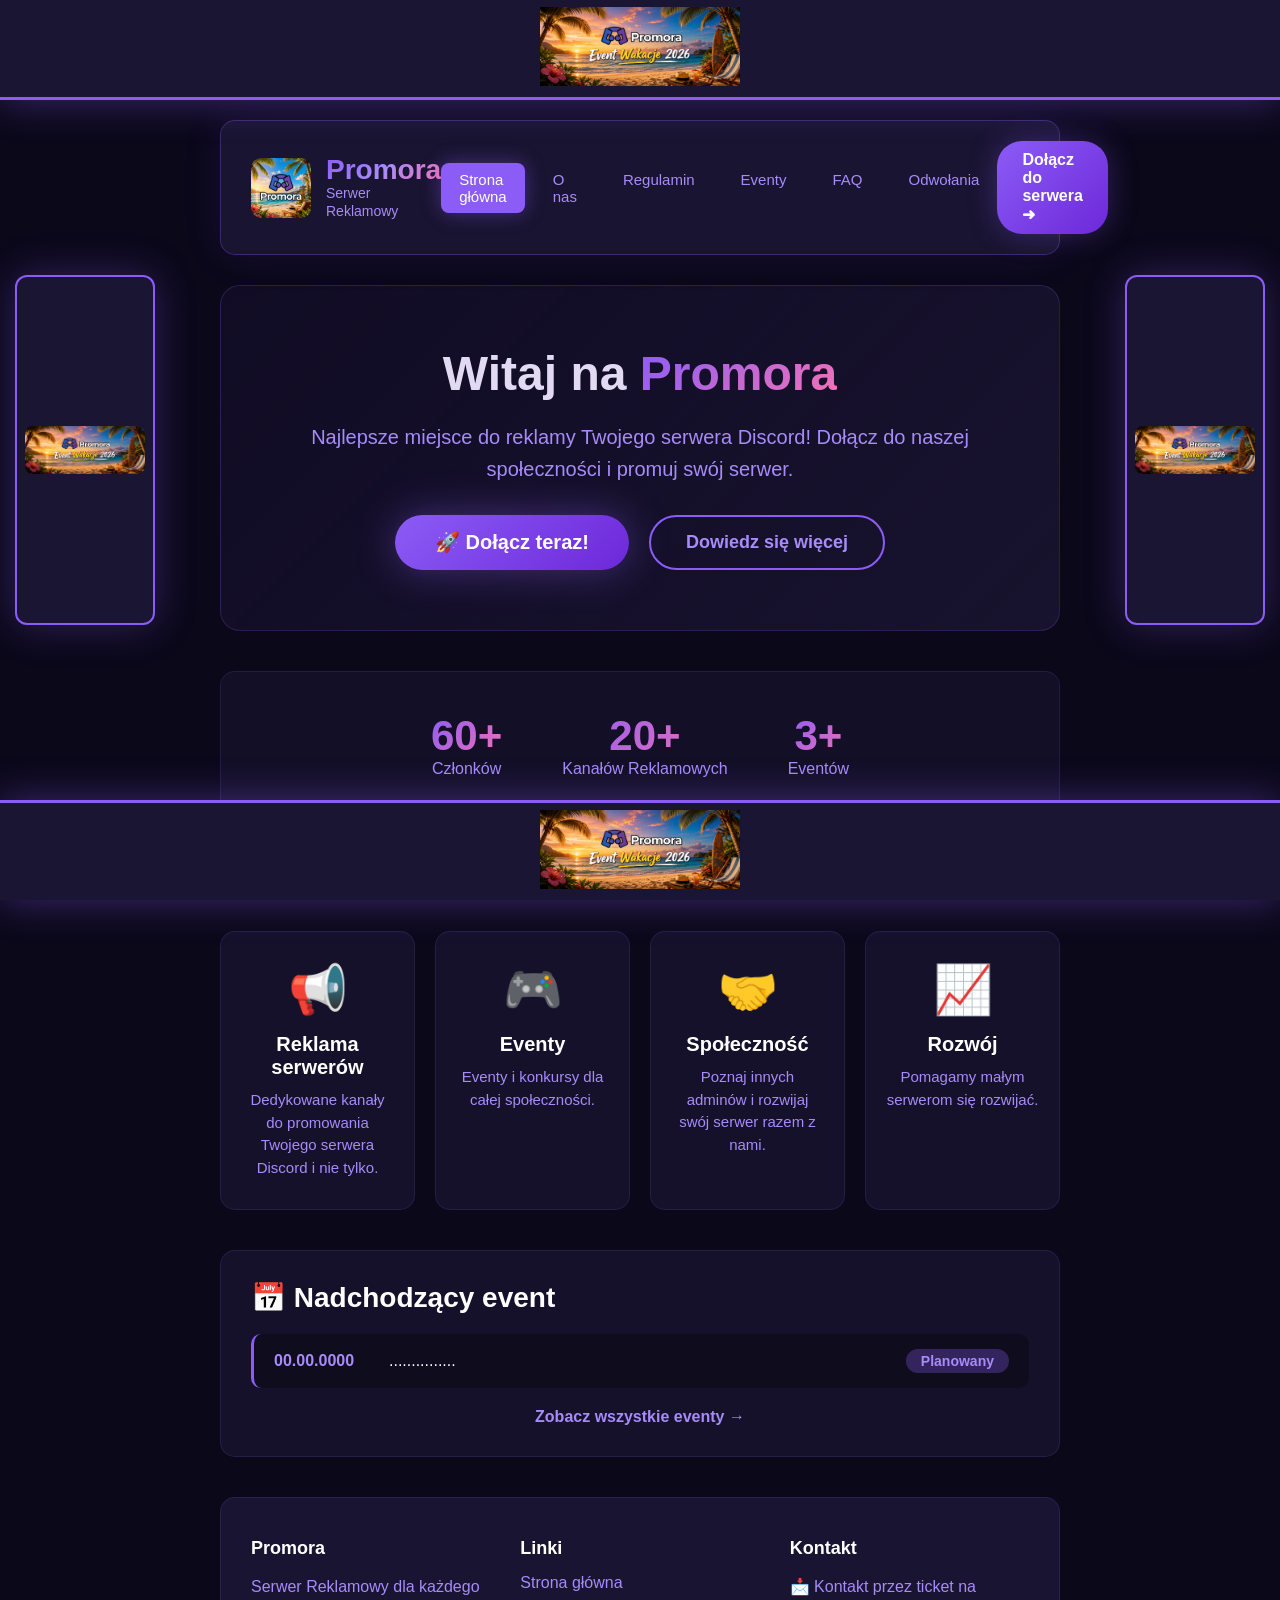
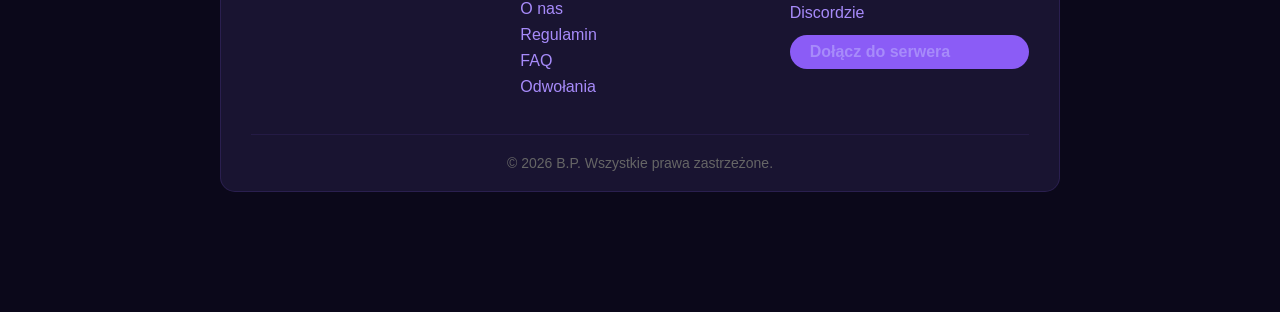
==== index.html @ 7071e63c "Update index.html" ====
<!DOCTYPE html>
<html lang="pl">
<head>
    <meta charset="UTF-8" />
    <meta name="viewport" content="width=device-width, initial-scale=1.0"/>
    <title>Promora - Serwer Reklamowy</title>
    <link rel="stylesheet" href="css/style.css" />
    <!-- Ikona w zakładce przeglądarki -->
    <link rel="icon" href="images/logo.png" type="image/png" />
</head>
<body>

    <!-- ====== REKLAMA GÓRNA (FIXED) ====== -->
    <div id="reklama-gora" class="reklama-top">
        <a href="https://discord.gg/f8qhJQSRA7" target="_blank">
            <img src="images/baner.png" alt="Reklama górna" />
        </a>
    </div>

    <!-- ====== REKLAMA LEWA (FIXED) ====== -->
    <div id="reklama-lewa" class="reklama-side left">
        <a href="https://discord.gg/f8qhJQSRA7" target="_blank">
            <img src="images/baner1.png" alt="Reklama lewa" />
        </a>
    </div>

    <!-- ====== REKLAMA PRAWA (FIXED) ====== -->
    <div id="reklama-prawa" class="reklama-side right">
        <a href="https://discord.gg/f8qhJQSRA7" target="_blank">
            <img src="images/baner2.png" alt="Reklama prawa" />
        </a>
    </div>

    <!-- ====== GŁÓWNY KONTENER ====== -->
    <div class="container">

        <!-- ====== NAGŁÓWEK ====== -->
        <header>
            <div class="logo">
                <img src="images/logo.png" alt="Logo Promora" />
                <div class="logo-text">
                    <h1>Promora</h1>
                    <span>Serwer Reklamowy</span>
                </div>
            </div>
            <nav>
                <a href="index.html" class="active">Strona główna</a>
                <a href="podstrony/o-nas.html">O nas</a>
                <a href="podstrony/regulamin.html">Regulamin</a>
                <a href="podstrony/eventy.html">Eventy</a>
                <a href="podstrony/faq.html">FAQ</a>
                <a href="podstrony/odwolania.html">Odwołania</a>
            </nav>
            <a href="https://discord.gg/f8qhJQSRA7" target="_blank" class="btn-join">
                Dołącz do serwera ➜
            </a>
        </header>

        <!-- ====== GŁÓWNA TREŚĆ ====== -->
        <main>
            <!-- Sekcja powitalna -->
            <section class="hero">
                <h2>Witaj na <span class="highlight">Promora</span></h2>
                <p>
                    Najlepsze miejsce do reklamy Twojego serwera Discord!
                    Dołącz do naszej społeczności i promuj swój serwer.
                </p>
                <div class="hero-buttons">
                    <a href="https://discord.gg/f8qhJQSRA7" target="_blank" class="btn-join-large">
                        🚀 Dołącz teraz!
                    </a>
                    <a href="podstrony/o-nas.html" class="btn-secondary">
                        Dowiedz się więcej
                    </a>
                </div>
            </section>

            <!-- Statystyki -->
            <section class="stats">
                <div class="stat-item">
                    <span class="stat-number">60+</span>
                    <span class="stat-label">Członków</span>
                </div>
                <div class="stat-item">
                    <span class="stat-number">20+</span>
                    <span class="stat-label">Kanałów Reklamowych</span>
                </div>
                <div class="stat-item">
                    <span class="stat-number">3+</span>
                    <span class="stat-label">Eventów</span>
                </div>
            </section>

            <!-- Co oferujemy -->
            <section class="features">
                <h2>Co oferujemy?</h2>
                <div class="features-grid">
                    <div class="feature-card">
                        <div class="feature-icon">📢</div>
                        <h3>Reklama serwerów</h3>
                        <p>Dedykowane kanały do promowania Twojego serwera Discord i nie tylko.</p>
                    </div>
                    <div class="feature-card">
                        <div class="feature-icon">🎮</div>
                        <h3>Eventy</h3>
                        <p>Eventy i konkursy dla całej społeczności.</p>
                    </div>
                    <div class="feature-card">
                        <div class="feature-icon">🤝</div>
                        <h3>Społeczność</h3>
                        <p>Poznaj innych adminów i rozwijaj swój serwer razem z nami.</p>
                    </div>
                    <div class="feature-card">
                        <div class="feature-icon">📈</div>
                        <h3>Rozwój</h3>
                        <p>Pomagamy małym serwerom się rozwijać.</p>
                    </div>
                </div>
            </section>

            <!-- Najnowsze eventy -->
            <section class="events-preview">
                <h2>📅 Nadchodzący event</h2>
                <div class="events-list">
                    <div class="event-item">
                        <span class="event-date">00.00.0000</span>
                        <span class="event-name">...............</span>
                        <span class="event-status upcoming">Planowany</span>
                    </div>
                </div>
                <div class="view-all">
                    <a href="podstrony/eventy.html">Zobacz wszystkie eventy →</a>
                </div>
            </section>
        </main>

        <!-- ====== STOPKA ====== -->
        <footer>
            <div class="footer-content">
                <div class="footer-section">
                    <h4>Promora</h4>
                    <p>Serwer Reklamowy dla każdego</p>
                </div>
                <div class="footer-section">
                    <h4>Linki</h4>
                    <a href="index.html">Strona główna</a>
                    <a href="podstrony/o-nas.html">O nas</a>
                    <a href="podstrony/regulamin.html">Regulamin</a>
                    <a href="podstrony/faq.html">FAQ</a>
                    <a href="podstrony/odwolania.html">Odwołania</a>
                </div>
                <div class="footer-section">
                    <h4>Kontakt</h4>
                    <p>📩 Kontakt przez ticket na Discordzie</p>
                    <a href="https://discord.gg/f8qhJQSRA7" target="_blank" class="btn-join-small">
                        Dołącz do serwera
                    </a>
                </div>
            </div>
            <div class="footer-bottom">
                <p>&copy; 2026 B.P. Wszystkie prawa zastrzeżone.</p>
            </div>
        </footer>

    </div>

    <!-- ====== REKLAMA DOLNA (FIXED) ====== -->
    <div id="reklama-dol" class="reklama-bottom">
        <a href="https://discord.gg/f8qhJQSRA7" target="_blank">
            <img src="images/baner.png" alt="Reklama dolna" />
        </a>
    </div>

    <!-- ====== SKRYPTY ====== -->
    <script src="js/script.js"></script>

</body>
</html>
---- css/style.css ----
/* ===== RESET I PODSTAWY ===== */
* {
    margin: 0;
    padding: 0;
    box-sizing: border-box;
}

body {
    font-family: 'Segoe UI', Tahoma, Geneva, Verdana, sans-serif;
    background: #0B081A;
    color: #E2D9F3;
    min-height: 100vh;
    padding-top: 120px;
    padding-bottom: 120px;
}

a {
    text-decoration: none;
    color: inherit;
}

/* ===== REKLAMY GÓRNA I DOLNA ===== */
.reklama-top {
    position: fixed;
    top: 0;
    left: 0;
    width: 100%;
    height: 100px;
    background: #1a1533;
    display: flex;
    justify-content: center;
    align-items: center;
    z-index: 1000;
    border-bottom: 3px solid #8B5CF6;
    box-shadow: 0 0 40px rgba(139, 92, 246, 0.4);
}

.reklama-top img {
    height: 80px;
    object-fit: contain;
}

.reklama-bottom {
    position: fixed;
    bottom: 0;
    left: 0;
    width: 100%;
    height: 100px;
    background: #1a1533;
    display: flex;
    justify-content: center;
    align-items: center;
    z-index: 1000;
    border-top: 3px solid #8B5CF6;
    box-shadow: 0 0 40px rgba(139, 92, 246, 0.4);
}

.reklama-bottom img {
    height: 80px;
    object-fit: contain;
}

/* ===== REKLAMY BOCZNE - PIONOWE ===== */
.reklama-side {
    position: fixed;
    top: 50%;
    transform: translateY(-50%);
    z-index: 999;
    width: 140px;
    background: #1a1533;
    border: 2px solid #8B5CF6;
    border-radius: 12px;
    padding: 10px 8px;
    box-shadow: 0 0 40px rgba(139, 92, 246, 0.3);
    display: flex;
    justify-content: center;
    align-items: center;
    min-height: 350px;
}

.reklama-side.left {
    left: 15px;
}

.reklama-side.right {
    right: 15px;
}

.reklama-side a {
    display: block;
    width: 100%;
}

.reklama-side img {
    width: 100%;
    height: auto;
    border-radius: 8px;
    display: block;
    max-height: 350px;
    object-fit: contain;
}

/* ===== KONTENER ===== */
.container {
    max-width: 1200px;
    margin: 0 auto;
    padding: 0 180px;
}

/* ===== NAGŁÓWEK ===== */
header {
    display: flex;
    justify-content: space-between;
    align-items: center;
    padding: 20px 30px;
    background: rgba(27, 22, 51, 0.95);
    border-radius: 15px;
    border: 1px solid rgba(139, 92, 246, 0.3);
    box-shadow: 0 0 40px rgba(139, 92, 246, 0.1);
    margin-bottom: 30px;
    backdrop-filter: blur(10px);
}

.logo {
    display: flex;
    align-items: center;
    gap: 15px;
}

.logo img {
    height: 60px;
    border-radius: 10px;
}

.logo-text h1 {
    font-size: 28px;
    background: linear-gradient(135deg, #8B5CF6, #A78BFA, #F472B6);
    -webkit-background-clip: text;
    -webkit-text-fill-color: transparent;
    line-height: 1;
}

.logo-text span {
    font-size: 14px;
    color: #A78BFA;
    -webkit-text-fill-color: #A78BFA;
}

nav {
    display: flex;
    gap: 10px;
}

nav a {
    padding: 8px 18px;
    border-radius: 8px;
    transition: 0.3s;
    font-size: 15px;
    color: #A78BFA;
}

nav a:hover {
    background: rgba(139, 92, 246, 0.2);
    color: #fff;
}

nav a.active {
    background: #8B5CF6;
    color: #fff;
    box-shadow: 0 0 20px rgba(139, 92, 246, 0.4);
}

/* ===== PRZYCISK DOŁĄCZENIA ===== */
.btn-join {
    background: linear-gradient(135deg, #8B5CF6, #6D28D9);
    padding: 10px 25px;
    border-radius: 25px;
    font-weight: bold;
    color: white;
    transition: 0.3s;
    box-shadow: 0 0 30px rgba(139, 92, 246, 0.3);
}

.btn-join:hover {
    transform: scale(1.05);
    box-shadow: 0 0 50px rgba(139, 92, 246, 0.6);
}

.btn-join-large {
    display: inline-block;
    background: linear-gradient(135deg, #8B5CF6, #6D28D9);
    padding: 15px 40px;
    border-radius: 30px;
    font-weight: bold;
    font-size: 20px;
    color: white;
    transition: 0.3s;
    box-shadow: 0 0 40px rgba(139, 92, 246, 0.4);
}

.btn-join-large:hover {
    transform: scale(1.05);
    box-shadow: 0 0 60px rgba(139, 92, 246, 0.6);
}

.btn-secondary {
    display: inline-block;
    padding: 15px 35px;
    border-radius: 30px;
    font-weight: bold;
    font-size: 18px;
    color: #A78BFA;
    border: 2px solid #8B5CF6;
    transition: 0.3s;
}

.btn-secondary:hover {
    background: rgba(139, 92, 246, 0.15);
    transform: scale(1.05);
}

.btn-join-small {
    display: inline-block;
    background: #8B5CF6;
    padding: 8px 20px;
    border-radius: 20px;
    color: white;
    font-weight: bold;
    transition: 0.3s;
    margin-top: 10px;
}

.btn-join-small:hover {
    background: #6D28D9;
    transform: scale(1.05);
}

/* ===== HERO ===== */
.hero {
    text-align: center;
    padding: 60px 20px;
    background: linear-gradient(135deg, rgba(139, 92, 246, 0.05), rgba(27, 22, 51, 0.8));
    border-radius: 20px;
    border: 1px solid rgba(139, 92, 246, 0.2);
    margin-bottom: 40px;
}

.hero h2 {
    font-size: 48px;
    margin-bottom: 20px;
}

.hero h2 .highlight {
    background: linear-gradient(135deg, #8B5CF6, #F472B6);
    -webkit-background-clip: text;
    -webkit-text-fill-color: transparent;
}

.hero p {
    font-size: 20px;
    color: #A78BFA;
    max-width: 700px;
    margin: 0 auto 30px;
    line-height: 1.6;
}

.hero-buttons {
    display: flex;
    gap: 20px;
    justify-content: center;
    flex-wrap: wrap;
}

/* ===== STATYSTYKI ===== */
.stats {
    display: flex;
    justify-content: center;
    gap: 60px;
    padding: 40px 20px;
    background: rgba(27, 22, 51, 0.5);
    border-radius: 15px;
    margin-bottom: 40px;
    border: 1px solid rgba(139, 92, 246, 0.15);
}

.stat-item {
    text-align: center;
}

.stat-number {
    display: block;
    font-size: 42px;
    font-weight: bold;
    background: linear-gradient(135deg, #8B5CF6, #F472B6);
    -webkit-background-clip: text;
    -webkit-text-fill-color: transparent;
}

.stat-label {
    font-size: 16px;
    color: #A78BFA;
    margin-top: 5px;
}

/* ===== FEATURES ===== */
.features {
    margin-bottom: 40px;
}

.features h2 {
    text-align: center;
    font-size: 36px;
    margin-bottom: 30px;
    background: linear-gradient(135deg, #8B5CF6, #F472B6);
    -webkit-background-clip: text;
    -webkit-text-fill-color: transparent;
}

.features-grid {
    display: grid;
    grid-template-columns: repeat(4, 1fr);
    gap: 20px;
}

.feature-card {
    background: rgba(27, 22, 51, 0.7);
    padding: 30px 20px;
    border-radius: 15px;
    text-align: center;
    border: 1px solid rgba(139, 92, 246, 0.15);
    transition: 0.3s;
}

.feature-card:hover {
    transform: translateY(-5px);
    border-color: #8B5CF6;
    box-shadow: 0 0 30px rgba(139, 92, 246, 0.15);
}

.feature-icon {
    font-size: 48px;
    margin-bottom: 15px;
}

.feature-card h3 {
    font-size: 20px;
    margin-bottom: 10px;
    color: #fff;
}

.feature-card p {
    color: #A78BFA;
    font-size: 15px;
    line-height: 1.5;
}

/* ===== EVENTY ===== */
.events-preview {
    background: rgba(27, 22, 51, 0.7);
    padding: 30px;
    border-radius: 15px;
    border: 1px solid rgba(139, 92, 246, 0.15);
    margin-bottom: 40px;
}

.events-preview h2 {
    font-size: 28px;
    margin-bottom: 20px;
    color: #fff;
}

.events-list {
    display: flex;
    flex-direction: column;
    gap: 12px;
}

.event-item {
    display: flex;
    justify-content: space-between;
    align-items: center;
    padding: 15px 20px;
    background: rgba(0, 0, 0, 0.3);
    border-radius: 10px;
    border-left: 3px solid #8B5CF6;
}

.event-date {
    color: #A78BFA;
    font-weight: bold;
    min-width: 100px;
}

.event-name {
    color: #fff;
    flex: 1;
    margin: 0 15px;
}

.event-status {
    padding: 4px 15px;
    border-radius: 15px;
    font-size: 14px;
    font-weight: bold;
}

.event-status.upcoming {
    background: rgba(139, 92, 246, 0.3);
    color: #A78BFA;
}

.event-status.active {
    background: rgba(244, 114, 182, 0.3);
    color: #F472B6;
}

.event-status.past {
    background: rgba(100, 100, 100, 0.3);
    color: #888;
}

.view-all {
    text-align: center;
    margin-top: 20px;
}

.view-all a {
    color: #A78BFA;
    font-weight: bold;
    transition: 0.3s;
}

.view-all a:hover {
    color: #fff;
    text-decoration: underline;
}

/* ===== STOPKA ===== */
footer {
    background: rgba(27, 22, 51, 0.95);
    border-radius: 15px;
    padding: 40px 30px 20px;
    border: 1px solid rgba(139, 92, 246, 0.15);
    margin-top: 20px;
}

.footer-content {
    display: grid;
    grid-template-columns: repeat(3, 1fr);
    gap: 30px;
    margin-bottom: 30px;
}

.footer-section h4 {
    font-size: 18px;
    margin-bottom: 15px;
    color: #fff;
}

.footer-section p {
    color: #A78BFA;
    line-height: 1.6;
}

.footer-section a {
    display: block;
    color: #A78BFA;
    margin-bottom: 8px;
    transition: 0.3s;
}

.footer-section a:hover {
    color: #fff;
}

.footer-bottom {
    text-align: center;
    padding-top: 20px;
    border-top: 1px solid rgba(139, 92, 246, 0.1);
    color: #666;
    font-size: 14px;
}

/* ===== RESPONSYWNOŚĆ ===== */

/* Tablety */
@media (max-width: 1024px) {
    .container {
        padding: 0 20px;
    }
    .reklama-side {
        display: none;
    }
    .features-grid {
        grid-template-columns: repeat(2, 1fr);
    }
    .footer-content {
        grid-template-columns: repeat(2, 1fr);
    }
}

/* Telefony */
@media (max-width: 768px) {
    body {
        padding-top: 80px;
        padding-bottom: 80px;
    }

    .reklama-top {
        height: 70px;
    }
    .reklama-top img {
        height: 55px;
    }
    .reklama-bottom {
        height: 70px;
    }
    .reklama-bottom img {
        height: 55px;
    }

    header {
        flex-direction: column;
        gap: 15px;
        padding: 15px;
    }

    .logo img {
        height: 45px;
    }
    .logo-text h1 {
        font-size: 22px;
    }

    nav {
        flex-wrap: wrap;
        justify-content: center;
    }
    nav a {
        font-size: 13px;
        padding: 6px 12px;
    }

    .btn-join {
        font-size: 14px;
        padding: 8px 20px;
    }

    .hero h2 {
        font-size: 32px;
    }
    .hero p {
        font-size: 16px;
    }

    .stats {
        gap: 30px;
        flex-wrap: wrap;
    }
    .stat-number {
        font-size: 32px;
    }

    .features-grid {
        grid-template-columns: 1fr;
    }

    .events-preview {
        padding: 20px 15px;
    }
    .event-item {
        flex-direction: column;
        gap: 8px;
        text-align: center;
    }
    .event-date {
        min-width: auto;
    }

    .footer-content {
        grid-template-columns: 1fr;
        text-align: center;
    }

    .hero-buttons {
        flex-direction: column;
        align-items: center;
    }
}

/* Bardzo małe telefony */
@media (max-width: 480px) {
    .reklama-top, .reklama-bottom {
        height: 60px;
    }
    .reklama-top img, .reklama-bottom img {
        height: 45px;
    }
    body {
        padding-top: 70px;
        padding-bottom: 70px;
    }
}
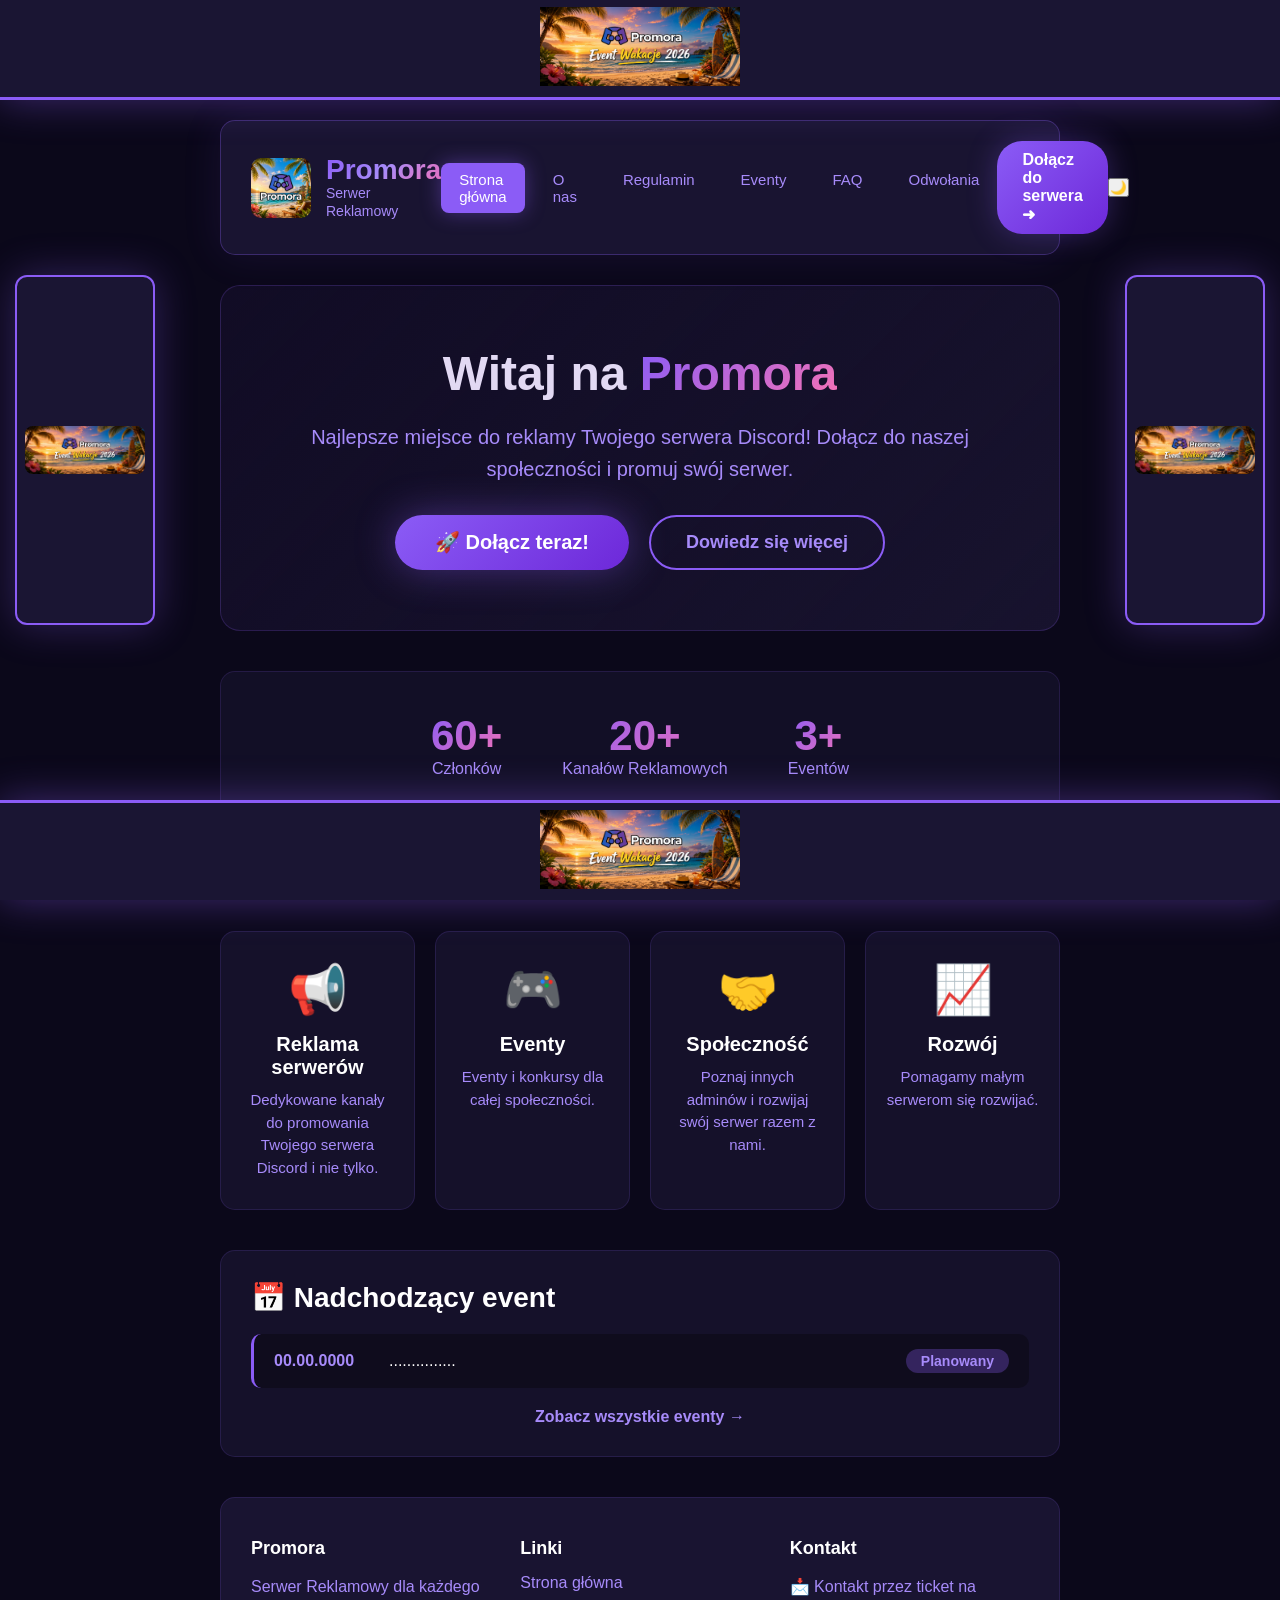
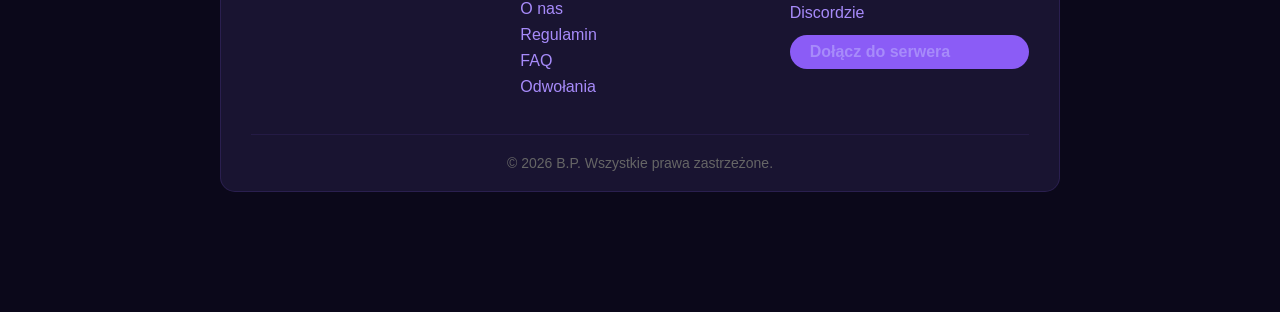
==== commit 04e9aa90: "Update index.html" ====
--- a/index.html
+++ b/index.html
@@ -54,6 +54,7 @@
             <a href="https://discord.gg/f8qhJQSRA7" target="_blank" class="btn-join">
                 Dołącz do serwera ➜
             </a>
+            <button id="theme-toggle" class="btn-theme" onclick="toggleTheme()">🌙</button>
         </header>
 
         <!-- ====== GŁÓWNA TREŚĆ ====== -->
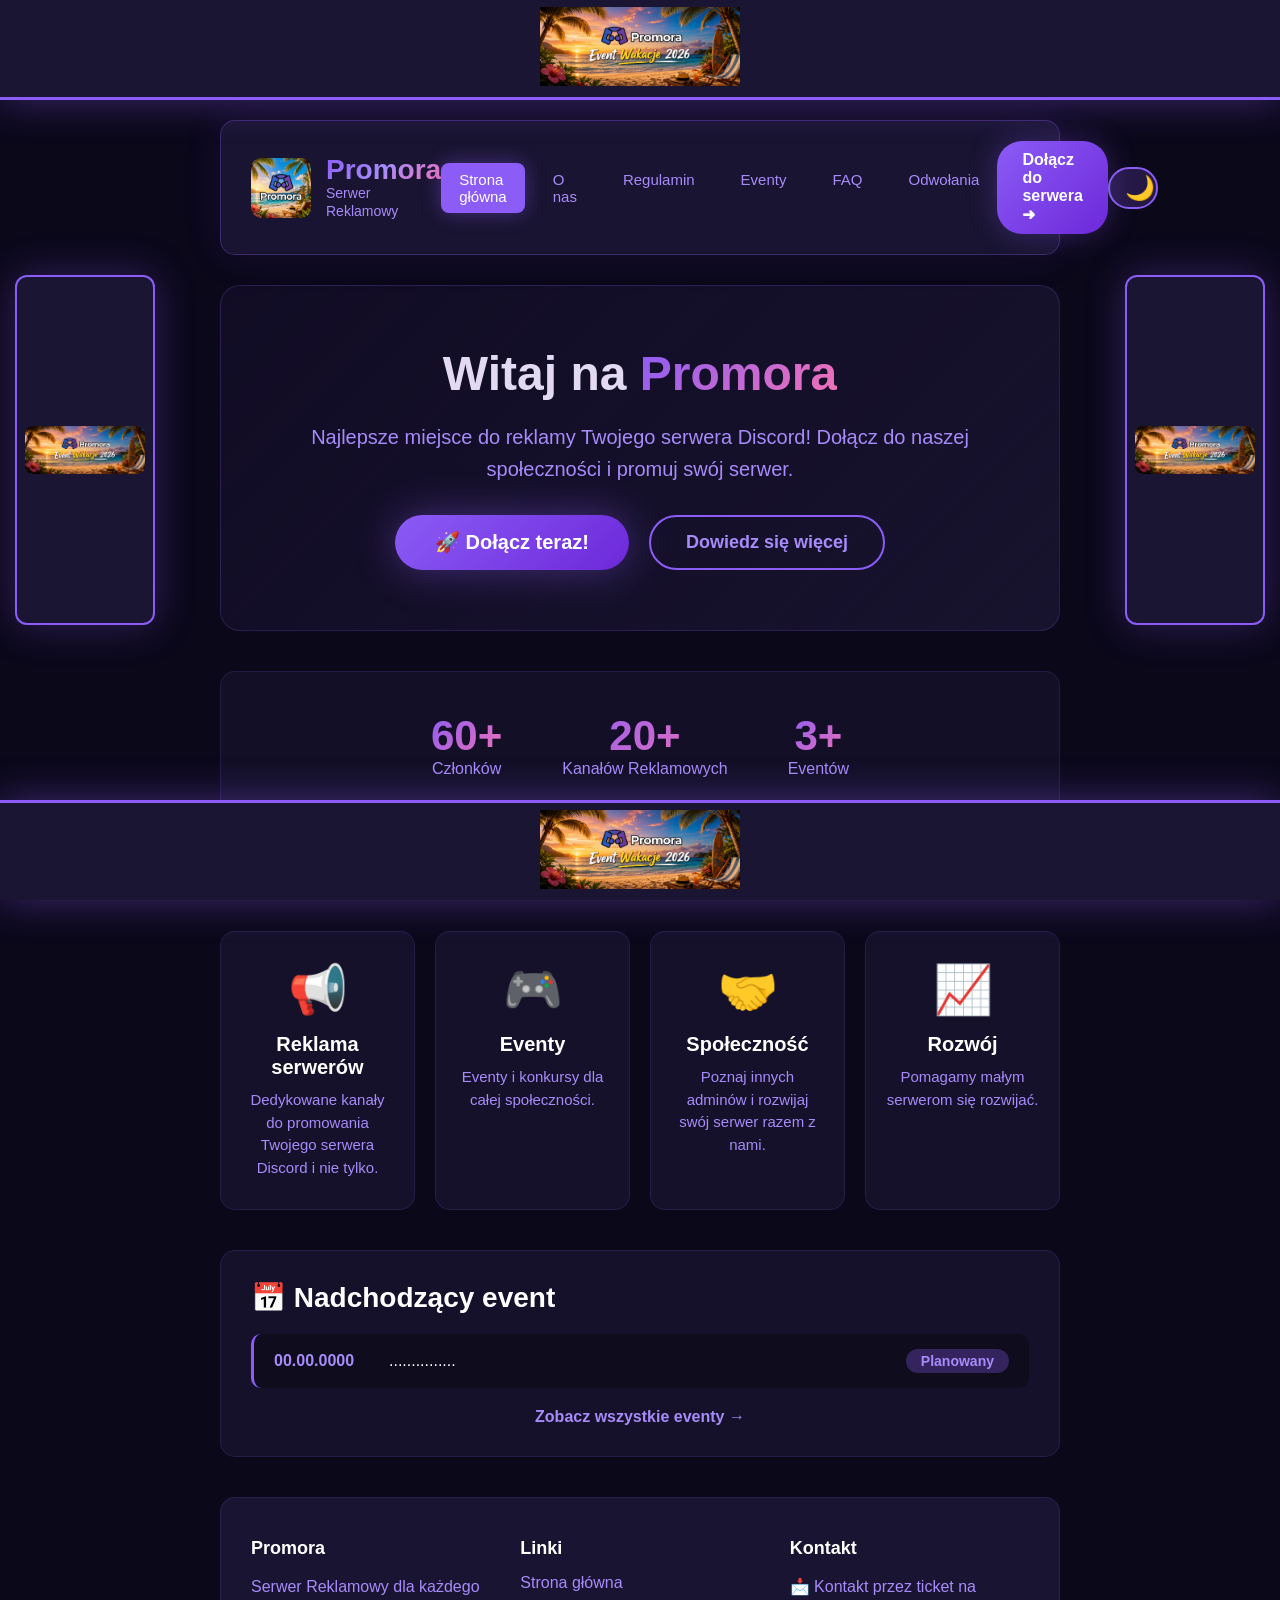
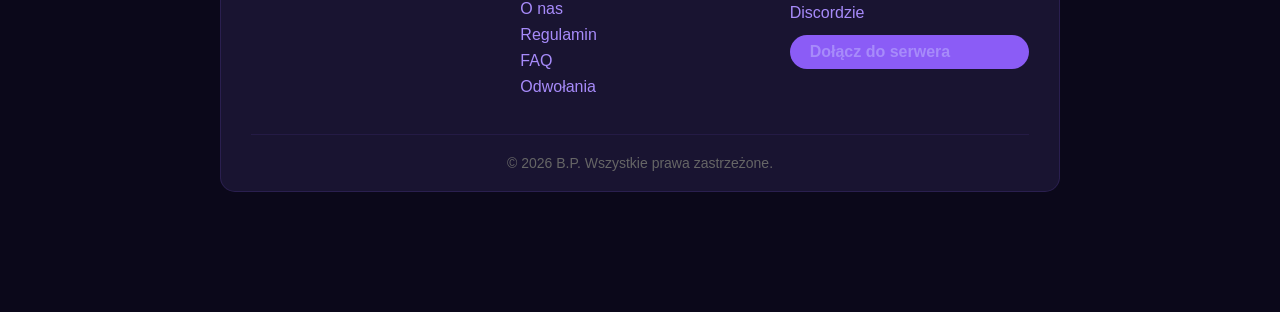
==== commit a3ae624f: "Update index.html" ====
--- a/index.html
+++ b/index.html
@@ -54,7 +54,7 @@
             <a href="https://discord.gg/f8qhJQSRA7" target="_blank" class="btn-join">
                 Dołącz do serwera ➜
             </a>
-            <button id="theme-toggle" class="btn-theme" onclick="toggleTheme()">🌙</button>
+            <button id="theme-toggle" class="btn-theme" onclick="toggleTheme()">Motyw 🌙</button>
         </header>
 
         <!-- ====== GŁÓWNA TREŚĆ ====== -->
--- a/css/style.css
+++ b/css/style.css
@@ -601,3 +601,215 @@
         padding-bottom: 70px;
     }
 }
+
+/* ============================================
+   PRZYCISK ZMIANY MOTYWU
+   ============================================ */
+
+.btn-theme {
+    background: rgba(139, 92, 246, 0.2);
+    border: 2px solid #8B5CF6;
+    color: #A78BFA;
+    font-size: 24px;
+    padding: 5px 15px;
+    border-radius: 25px;
+    cursor: pointer;
+    transition: 0.3s;
+    min-width: 50px;
+    text-align: center;
+}
+
+.btn-theme:hover {
+    background: rgba(139, 92, 246, 0.4);
+    transform: scale(1.05);
+    box-shadow: 0 0 20px rgba(139, 92, 246, 0.3);
+}
+
+/* ============================================
+   JASNY MOTYW (LIGHT MODE)
+   ============================================ */
+
+body.light-mode {
+    background: #f0edf5;
+    color: #1a1533;
+}
+
+body.light-mode header {
+    background: rgba(255, 255, 255, 0.95);
+    border-color: rgba(139, 92, 246, 0.2);
+}
+
+body.light-mode .logo-text h1 {
+    -webkit-text-fill-color: #6D28D9;
+}
+
+body.light-mode .logo-text span {
+    -webkit-text-fill-color: #8B5CF6;
+}
+
+body.light-mode nav a {
+    color: #6D28D9;
+}
+
+body.light-mode nav a:hover {
+    background: rgba(139, 92, 246, 0.1);
+    color: #4A1A8A;
+}
+
+body.light-mode nav a.active {
+    background: #8B5CF6;
+    color: #fff;
+}
+
+body.light-mode .hero {
+    background: linear-gradient(135deg, rgba(139, 92, 246, 0.05), rgba(255, 255, 255, 0.8));
+    border-color: rgba(139, 92, 246, 0.15);
+}
+
+body.light-mode .hero p {
+    color: #4A1A8A;
+}
+
+body.light-mode .stats {
+    background: rgba(255, 255, 255, 0.7);
+    border-color: rgba(139, 92, 246, 0.1);
+}
+
+body.light-mode .stat-number {
+    -webkit-text-fill-color: #6D28D9;
+}
+
+body.light-mode .stat-label {
+    color: #4A1A8A;
+}
+
+body.light-mode .hero h2 .highlight {
+    -webkit-text-fill-color: #6D28D9;
+}
+
+body.light-mode .features h2 {
+    -webkit-text-fill-color: #6D28D9;
+}
+
+body.light-mode .feature-card {
+    background: rgba(255, 255, 255, 0.8);
+    border-color: rgba(139, 92, 246, 0.1);
+}
+
+body.light-mode .feature-card h3 {
+    color: #1a1533;
+}
+
+body.light-mode .feature-card p {
+    color: #4A1A8A;
+}
+
+body.light-mode .events-preview {
+    background: rgba(255, 255, 255, 0.8);
+    border-color: rgba(139, 92, 246, 0.1);
+}
+
+body.light-mode .events-preview h2 {
+    color: #1a1533;
+}
+
+body.light-mode .event-item {
+    background: rgba(139, 92, 246, 0.05);
+}
+
+body.light-mode .event-name {
+    color: #1a1533;
+}
+
+body.light-mode .event-status.upcoming {
+    background: rgba(139, 92, 246, 0.15);
+    color: #6D28D9;
+}
+
+body.light-mode .event-status.active {
+    background: rgba(244, 114, 182, 0.15);
+    color: #c43a7a;
+}
+
+body.light-mode .event-status.past {
+    background: rgba(100, 100, 100, 0.1);
+    color: #888;
+}
+
+body.light-mode footer {
+    background: rgba(255, 255, 255, 0.95);
+    border-color: rgba(139, 92, 246, 0.1);
+}
+
+body.light-mode .footer-section h4 {
+    color: #1a1533;
+}
+
+body.light-mode .footer-section p {
+    color: #4A1A8A;
+}
+
+body.light-mode .footer-section a {
+    color: #4A1A8A;
+}
+
+body.light-mode .footer-bottom {
+    border-color: rgba(139, 92, 246, 0.1);
+    color: #888;
+}
+
+body.light-mode .reklama-top,
+body.light-mode .reklama-bottom,
+body.light-mode .reklama-side {
+    background: rgba(255, 255, 255, 0.95);
+}
+
+body.light-mode .btn-join {
+    background: linear-gradient(135deg, #6D28D9, #4A1A8A);
+}
+
+body.light-mode .btn-join-large {
+    background: linear-gradient(135deg, #6D28D9, #4A1A8A);
+}
+
+/* Podstrony w jasnym motywie */
+body.light-mode section[style*="background: rgba(27, 22, 51,"] {
+    background: rgba(255, 255, 255, 0.85) !important;
+}
+
+body.light-mode section[style*="background: rgba(27, 22, 51,"] h3 {
+    color: #1a1533 !important;
+}
+
+body.light-mode section[style*="background: rgba(27, 22, 51,"] p {
+    color: #4A1A8A !important;
+}
+
+body.light-mode section[style*="background: rgba(27, 22, 51,"] li {
+    color: #4A1A8A !important;
+}
+
+body.light-mode section[style*="background: rgba(0,0,0,0.3)"] {
+    background: rgba(139, 92, 246, 0.05) !important;
+}
+
+body.light-mode section[style*="background: rgba(0,0,0,0.3)"] p {
+    color: #1a1533 !important;
+}
+
+body.light-mode .view-all a {
+    color: #6D28D9;
+}
+
+body.light-mode .view-all a:hover {
+    color: #4A1A8A;
+}
+
+/* Dostosowanie dla telefonów */
+@media (max-width: 768px) {
+    .btn-theme {
+        font-size: 18px;
+        padding: 3px 12px;
+        min-width: 40px;
+    }
+}
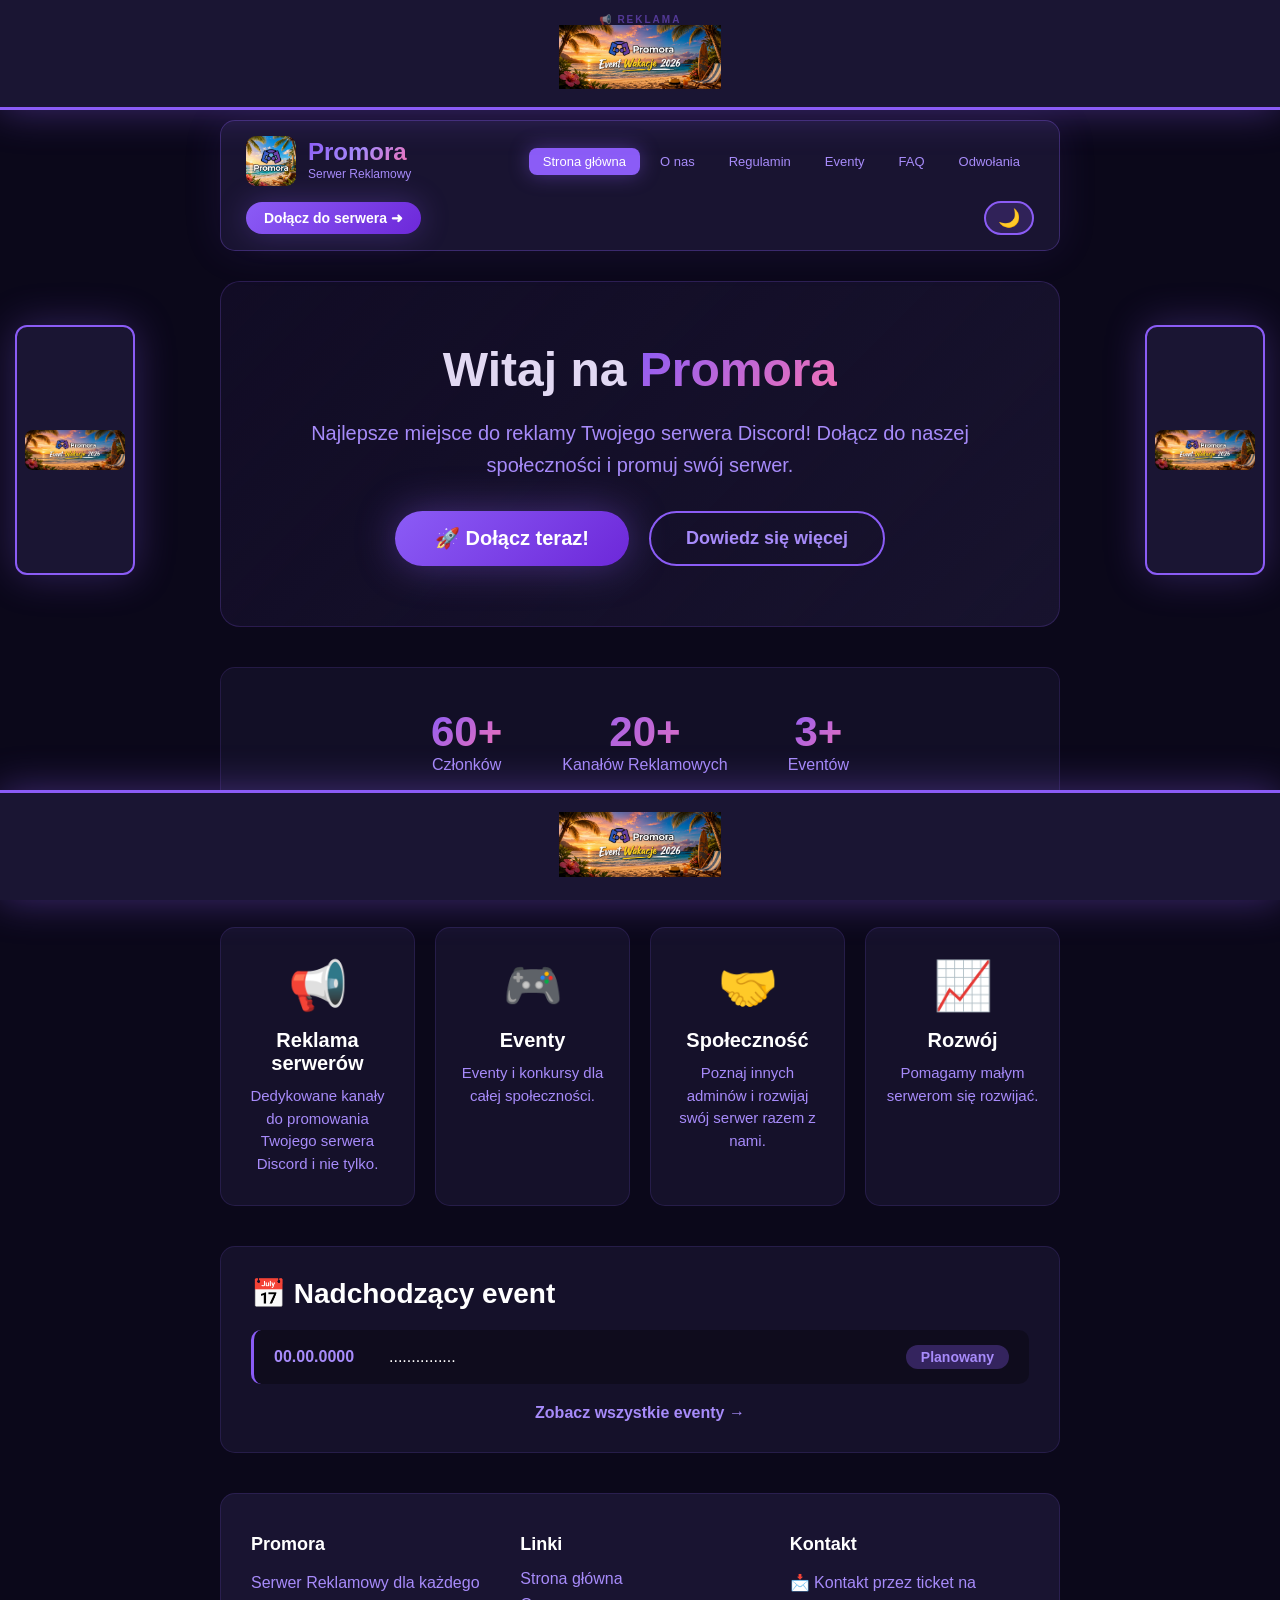
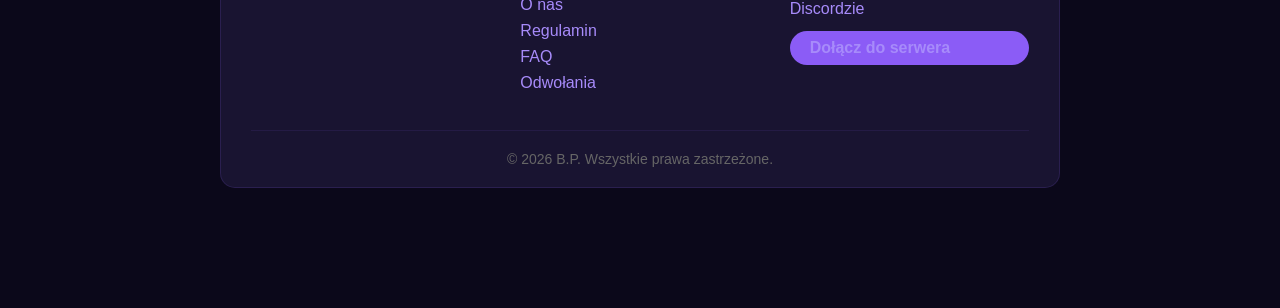
==== commit 1ac21498: "Update index.html" ====
--- a/index.html
+++ b/index.html
@@ -12,10 +12,11 @@
 
     <!-- ====== REKLAMA GÓRNA (FIXED) ====== -->
     <div id="reklama-gora" class="reklama-top">
-        <a href="https://discord.gg/f8qhJQSRA7" target="_blank">
-            <img src="images/baner.png" alt="Reklama górna" />
-        </a>
-    </div>
+    <span class="reklama-etykieta">📢 REKLAMA</span>
+    <a href="https://discord.gg/f8qhJQSRA7" target="_blank">
+        <img src="images/baner.png" alt="Reklama górna" />
+    </a>
+</div>
 
     <!-- ====== REKLAMA LEWA (FIXED) ====== -->
     <div id="reklama-lewa" class="reklama-side left">
@@ -54,7 +55,7 @@
             <a href="https://discord.gg/f8qhJQSRA7" target="_blank" class="btn-join">
                 Dołącz do serwera ➜
             </a>
-            <button id="theme-toggle" class="btn-theme" onclick="toggleTheme()">Motyw 🌙</button>
+            <button id="theme-toggle" class="btn-theme" onclick="toggleTheme()">🌙</button>
         </header>
 
         <!-- ====== GŁÓWNA TREŚĆ ====== -->
--- a/css/style.css
+++ b/css/style.css
@@ -25,9 +25,10 @@
     top: 0;
     left: 0;
     width: 100%;
-    height: 100px;
+    height: 110px;
     background: #1a1533;
     display: flex;
+    flex-direction: column;
     justify-content: center;
     align-items: center;
     z-index: 1000;
@@ -36,7 +37,7 @@
 }
 
 .reklama-top img {
-    height: 80px;
+    height: 65px;
     object-fit: contain;
 }
 
@@ -45,9 +46,10 @@
     bottom: 0;
     left: 0;
     width: 100%;
-    height: 100px;
+    height: 110px;
     background: #1a1533;
     display: flex;
+    flex-direction: column;
     justify-content: center;
     align-items: center;
     z-index: 1000;
@@ -56,26 +58,37 @@
 }
 
 .reklama-bottom img {
-    height: 80px;
+    height: 65px;
     object-fit: contain;
 }
 
-/* ===== REKLAMY BOCZNE - PIONOWE ===== */
+/* ===== ETYKIETA REKLAMY ===== */
+.reklama-etykieta {
+    font-size: 10px;
+    color: #8B5CF6;
+    text-transform: uppercase;
+    letter-spacing: 2px;
+    opacity: 0.5;
+    font-weight: bold;
+}
+
+/* ===== REKLAMY BOCZNE ===== */
 .reklama-side {
     position: fixed;
     top: 50%;
     transform: translateY(-50%);
     z-index: 999;
-    width: 140px;
+    width: 120px;
     background: #1a1533;
     border: 2px solid #8B5CF6;
     border-radius: 12px;
     padding: 10px 8px;
     box-shadow: 0 0 40px rgba(139, 92, 246, 0.3);
     display: flex;
+    flex-direction: column;
     justify-content: center;
     align-items: center;
-    min-height: 350px;
+    min-height: 250px;
 }
 
 .reklama-side.left {
@@ -96,7 +109,7 @@
     height: auto;
     border-radius: 8px;
     display: block;
-    max-height: 350px;
+    max-height: 200px;
     object-fit: contain;
 }
 
@@ -112,7 +125,9 @@
     display: flex;
     justify-content: space-between;
     align-items: center;
-    padding: 20px 30px;
+    flex-wrap: wrap;
+    gap: 15px;
+    padding: 15px 25px;
     background: rgba(27, 22, 51, 0.95);
     border-radius: 15px;
     border: 1px solid rgba(139, 92, 246, 0.3);
@@ -124,16 +139,17 @@
 .logo {
     display: flex;
     align-items: center;
-    gap: 15px;
+    gap: 12px;
+    flex-shrink: 0;
 }
 
 .logo img {
-    height: 60px;
+    height: 50px;
     border-radius: 10px;
 }
 
 .logo-text h1 {
-    font-size: 28px;
+    font-size: 24px;
     background: linear-gradient(135deg, #8B5CF6, #A78BFA, #F472B6);
     -webkit-background-clip: text;
     -webkit-text-fill-color: transparent;
@@ -141,22 +157,24 @@
 }
 
 .logo-text span {
-    font-size: 14px;
+    font-size: 12px;
     color: #A78BFA;
     -webkit-text-fill-color: #A78BFA;
 }
 
 nav {
     display: flex;
-    gap: 10px;
+    gap: 6px;
+    flex-wrap: wrap;
 }
 
 nav a {
-    padding: 8px 18px;
+    padding: 6px 14px;
     border-radius: 8px;
     transition: 0.3s;
-    font-size: 15px;
-    color: #A78BFA;
+    font-size: 13px;
+    color: #A78BFA;
+    white-space: nowrap;
 }
 
 nav a:hover {
@@ -173,17 +191,40 @@
 /* ===== PRZYCISK DOŁĄCZENIA ===== */
 .btn-join {
     background: linear-gradient(135deg, #8B5CF6, #6D28D9);
-    padding: 10px 25px;
+    padding: 8px 18px;
     border-radius: 25px;
     font-weight: bold;
+    font-size: 14px;
     color: white;
     transition: 0.3s;
     box-shadow: 0 0 30px rgba(139, 92, 246, 0.3);
+    white-space: nowrap;
 }
 
 .btn-join:hover {
     transform: scale(1.05);
     box-shadow: 0 0 50px rgba(139, 92, 246, 0.6);
+}
+
+/* ===== PRZYCISK ZMIANY MOTYWU ===== */
+.btn-theme {
+    background: rgba(139, 92, 246, 0.2);
+    border: 2px solid #8B5CF6;
+    color: #A78BFA;
+    font-size: 18px;
+    padding: 4px 12px;
+    border-radius: 25px;
+    cursor: pointer;
+    transition: 0.3s;
+    min-width: 40px;
+    text-align: center;
+    flex-shrink: 0;
+}
+
+.btn-theme:hover {
+    background: rgba(139, 92, 246, 0.4);
+    transform: scale(1.05);
+    box-shadow: 0 0 20px rgba(139, 92, 246, 0.3);
 }
 
 .btn-join-large {
@@ -481,6 +522,200 @@
     font-size: 14px;
 }
 
+/* ============================================
+   JASNY MOTYW (LIGHT MODE)
+   ============================================ */
+
+body.light-mode {
+    background: #f0edf5;
+    color: #1a1533;
+}
+
+body.light-mode header {
+    background: rgba(255, 255, 255, 0.95);
+    border-color: rgba(139, 92, 246, 0.2);
+}
+
+body.light-mode .logo-text h1 {
+    -webkit-text-fill-color: #6D28D9;
+}
+
+body.light-mode .logo-text span {
+    -webkit-text-fill-color: #8B5CF6;
+}
+
+body.light-mode nav a {
+    color: #6D28D9;
+}
+
+body.light-mode nav a:hover {
+    background: rgba(139, 92, 246, 0.1);
+    color: #4A1A8A;
+}
+
+body.light-mode nav a.active {
+    background: #8B5CF6;
+    color: #fff;
+}
+
+body.light-mode .hero {
+    background: linear-gradient(135deg, rgba(139, 92, 246, 0.05), rgba(255, 255, 255, 0.8));
+    border-color: rgba(139, 92, 246, 0.15);
+}
+
+body.light-mode .hero p {
+    color: #4A1A8A;
+}
+
+body.light-mode .stats {
+    background: rgba(255, 255, 255, 0.7);
+    border-color: rgba(139, 92, 246, 0.1);
+}
+
+body.light-mode .stat-number {
+    -webkit-text-fill-color: #6D28D9;
+}
+
+body.light-mode .stat-label {
+    color: #4A1A8A;
+}
+
+body.light-mode .hero h2 .highlight {
+    -webkit-text-fill-color: #6D28D9;
+}
+
+body.light-mode .features h2 {
+    -webkit-text-fill-color: #6D28D9;
+}
+
+body.light-mode .feature-card {
+    background: rgba(255, 255, 255, 0.8);
+    border-color: rgba(139, 92, 246, 0.1);
+}
+
+body.light-mode .feature-card h3 {
+    color: #1a1533;
+}
+
+body.light-mode .feature-card p {
+    color: #4A1A8A;
+}
+
+body.light-mode .events-preview {
+    background: rgba(255, 255, 255, 0.8);
+    border-color: rgba(139, 92, 246, 0.1);
+}
+
+body.light-mode .events-preview h2 {
+    color: #1a1533;
+}
+
+body.light-mode .event-item {
+    background: rgba(139, 92, 246, 0.05);
+}
+
+body.light-mode .event-name {
+    color: #1a1533;
+}
+
+body.light-mode .event-status.upcoming {
+    background: rgba(139, 92, 246, 0.15);
+    color: #6D28D9;
+}
+
+body.light-mode .event-status.active {
+    background: rgba(244, 114, 182, 0.15);
+    color: #c43a7a;
+}
+
+body.light-mode .event-status.past {
+    background: rgba(100, 100, 100, 0.1);
+    color: #888;
+}
+
+body.light-mode footer {
+    background: rgba(255, 255, 255, 0.95);
+    border-color: rgba(139, 92, 246, 0.1);
+}
+
+body.light-mode .footer-section h4 {
+    color: #1a1533;
+}
+
+body.light-mode .footer-section p {
+    color: #4A1A8A;
+}
+
+body.light-mode .footer-section a {
+    color: #4A1A8A;
+}
+
+body.light-mode .footer-bottom {
+    border-color: rgba(139, 92, 246, 0.1);
+    color: #888;
+}
+
+body.light-mode .reklama-top,
+body.light-mode .reklama-bottom,
+body.light-mode .reklama-side {
+    background: rgba(255, 255, 255, 0.95);
+}
+
+body.light-mode .reklama-etykieta {
+    color: #6D28D9;
+}
+
+body.light-mode .btn-join {
+    background: linear-gradient(135deg, #6D28D9, #4A1A8A);
+}
+
+body.light-mode .btn-join-large {
+    background: linear-gradient(135deg, #6D28D9, #4A1A8A);
+}
+
+body.light-mode .btn-theme {
+    background: rgba(139, 92, 246, 0.15);
+    border-color: #6D28D9;
+    color: #6D28D9;
+}
+
+body.light-mode .btn-theme:hover {
+    background: rgba(139, 92, 246, 0.3);
+}
+
+/* Podstrony w jasnym motywie */
+body.light-mode section[style*="background: rgba(27, 22, 51,"] {
+    background: rgba(255, 255, 255, 0.85) !important;
+}
+
+body.light-mode section[style*="background: rgba(27, 22, 51,"] h3 {
+    color: #1a1533 !important;
+}
+
+body.light-mode section[style*="background: rgba(27, 22, 51,"] p {
+    color: #4A1A8A !important;
+}
+
+body.light-mode section[style*="background: rgba(27, 22, 51,"] li {
+    color: #4A1A8A !important;
+}
+
+body.light-mode section[style*="background: rgba(0,0,0,0.3)"] {
+    background: rgba(139, 92, 246, 0.05) !important;
+}
+
+body.light-mode section[style*="background: rgba(0,0,0,0.3)"] p {
+    color: #1a1533 !important;
+}
+
+body.light-mode .view-all a {
+    color: #6D28D9;
+}
+
+body.light-mode .view-all a:hover {
+    color: #4A1A8A;
+}
+
 /* ===== RESPONSYWNOŚĆ ===== */
 
 /* Tablety */
@@ -507,43 +742,58 @@
     }
 
     .reklama-top {
-        height: 70px;
+        height: 80px;
     }
     .reklama-top img {
-        height: 55px;
+        height: 45px;
     }
     .reklama-bottom {
-        height: 70px;
+        height: 80px;
     }
     .reklama-bottom img {
-        height: 55px;
+        height: 45px;
     }
 
     header {
         flex-direction: column;
-        gap: 15px;
-        padding: 15px;
+        gap: 10px;
+        padding: 12px 15px;
+        align-items: stretch;
+    }
+
+    .logo {
+        justify-content: center;
     }
 
     .logo img {
-        height: 45px;
-    }
+        height: 40px;
+    }
+
     .logo-text h1 {
-        font-size: 22px;
+        font-size: 20px;
     }
 
     nav {
-        flex-wrap: wrap;
         justify-content: center;
-    }
+        gap: 4px;
+    }
+
     nav a {
+        font-size: 12px;
+        padding: 5px 10px;
+    }
+
+    .btn-join {
         font-size: 13px;
-        padding: 6px 12px;
-    }
-
-    .btn-join {
-        font-size: 14px;
-        padding: 8px 20px;
+        padding: 6px 15px;
+        align-self: center;
+    }
+
+    .btn-theme {
+        font-size: 16px;
+        padding: 3px 10px;
+        min-width: 35px;
+        align-self: center;
     }
 
     .hero h2 {
@@ -591,225 +841,13 @@
 /* Bardzo małe telefony */
 @media (max-width: 480px) {
     .reklama-top, .reklama-bottom {
-        height: 60px;
+        height: 70px;
     }
     .reklama-top img, .reklama-bottom img {
-        height: 45px;
+        height: 38px;
     }
     body {
         padding-top: 70px;
         padding-bottom: 70px;
     }
 }
-
-/* ============================================
-   PRZYCISK ZMIANY MOTYWU
-   ============================================ */
-
-.btn-theme {
-    background: rgba(139, 92, 246, 0.2);
-    border: 2px solid #8B5CF6;
-    color: #A78BFA;
-    font-size: 24px;
-    padding: 5px 15px;
-    border-radius: 25px;
-    cursor: pointer;
-    transition: 0.3s;
-    min-width: 50px;
-    text-align: center;
-}
-
-.btn-theme:hover {
-    background: rgba(139, 92, 246, 0.4);
-    transform: scale(1.05);
-    box-shadow: 0 0 20px rgba(139, 92, 246, 0.3);
-}
-
-/* ============================================
-   JASNY MOTYW (LIGHT MODE)
-   ============================================ */
-
-body.light-mode {
-    background: #f0edf5;
-    color: #1a1533;
-}
-
-body.light-mode header {
-    background: rgba(255, 255, 255, 0.95);
-    border-color: rgba(139, 92, 246, 0.2);
-}
-
-body.light-mode .logo-text h1 {
-    -webkit-text-fill-color: #6D28D9;
-}
-
-body.light-mode .logo-text span {
-    -webkit-text-fill-color: #8B5CF6;
-}
-
-body.light-mode nav a {
-    color: #6D28D9;
-}
-
-body.light-mode nav a:hover {
-    background: rgba(139, 92, 246, 0.1);
-    color: #4A1A8A;
-}
-
-body.light-mode nav a.active {
-    background: #8B5CF6;
-    color: #fff;
-}
-
-body.light-mode .hero {
-    background: linear-gradient(135deg, rgba(139, 92, 246, 0.05), rgba(255, 255, 255, 0.8));
-    border-color: rgba(139, 92, 246, 0.15);
-}
-
-body.light-mode .hero p {
-    color: #4A1A8A;
-}
-
-body.light-mode .stats {
-    background: rgba(255, 255, 255, 0.7);
-    border-color: rgba(139, 92, 246, 0.1);
-}
-
-body.light-mode .stat-number {
-    -webkit-text-fill-color: #6D28D9;
-}
-
-body.light-mode .stat-label {
-    color: #4A1A8A;
-}
-
-body.light-mode .hero h2 .highlight {
-    -webkit-text-fill-color: #6D28D9;
-}
-
-body.light-mode .features h2 {
-    -webkit-text-fill-color: #6D28D9;
-}
-
-body.light-mode .feature-card {
-    background: rgba(255, 255, 255, 0.8);
-    border-color: rgba(139, 92, 246, 0.1);
-}
-
-body.light-mode .feature-card h3 {
-    color: #1a1533;
-}
-
-body.light-mode .feature-card p {
-    color: #4A1A8A;
-}
-
-body.light-mode .events-preview {
-    background: rgba(255, 255, 255, 0.8);
-    border-color: rgba(139, 92, 246, 0.1);
-}
-
-body.light-mode .events-preview h2 {
-    color: #1a1533;
-}
-
-body.light-mode .event-item {
-    background: rgba(139, 92, 246, 0.05);
-}
-
-body.light-mode .event-name {
-    color: #1a1533;
-}
-
-body.light-mode .event-status.upcoming {
-    background: rgba(139, 92, 246, 0.15);
-    color: #6D28D9;
-}
-
-body.light-mode .event-status.active {
-    background: rgba(244, 114, 182, 0.15);
-    color: #c43a7a;
-}
-
-body.light-mode .event-status.past {
-    background: rgba(100, 100, 100, 0.1);
-    color: #888;
-}
-
-body.light-mode footer {
-    background: rgba(255, 255, 255, 0.95);
-    border-color: rgba(139, 92, 246, 0.1);
-}
-
-body.light-mode .footer-section h4 {
-    color: #1a1533;
-}
-
-body.light-mode .footer-section p {
-    color: #4A1A8A;
-}
-
-body.light-mode .footer-section a {
-    color: #4A1A8A;
-}
-
-body.light-mode .footer-bottom {
-    border-color: rgba(139, 92, 246, 0.1);
-    color: #888;
-}
-
-body.light-mode .reklama-top,
-body.light-mode .reklama-bottom,
-body.light-mode .reklama-side {
-    background: rgba(255, 255, 255, 0.95);
-}
-
-body.light-mode .btn-join {
-    background: linear-gradient(135deg, #6D28D9, #4A1A8A);
-}
-
-body.light-mode .btn-join-large {
-    background: linear-gradient(135deg, #6D28D9, #4A1A8A);
-}
-
-/* Podstrony w jasnym motywie */
-body.light-mode section[style*="background: rgba(27, 22, 51,"] {
-    background: rgba(255, 255, 255, 0.85) !important;
-}
-
-body.light-mode section[style*="background: rgba(27, 22, 51,"] h3 {
-    color: #1a1533 !important;
-}
-
-body.light-mode section[style*="background: rgba(27, 22, 51,"] p {
-    color: #4A1A8A !important;
-}
-
-body.light-mode section[style*="background: rgba(27, 22, 51,"] li {
-    color: #4A1A8A !important;
-}
-
-body.light-mode section[style*="background: rgba(0,0,0,0.3)"] {
-    background: rgba(139, 92, 246, 0.05) !important;
-}
-
-body.light-mode section[style*="background: rgba(0,0,0,0.3)"] p {
-    color: #1a1533 !important;
-}
-
-body.light-mode .view-all a {
-    color: #6D28D9;
-}
-
-body.light-mode .view-all a:hover {
-    color: #4A1A8A;
-}
-
-/* Dostosowanie dla telefonów */
-@media (max-width: 768px) {
-    .btn-theme {
-        font-size: 18px;
-        padding: 3px 12px;
-        min-width: 40px;
-    }
-}
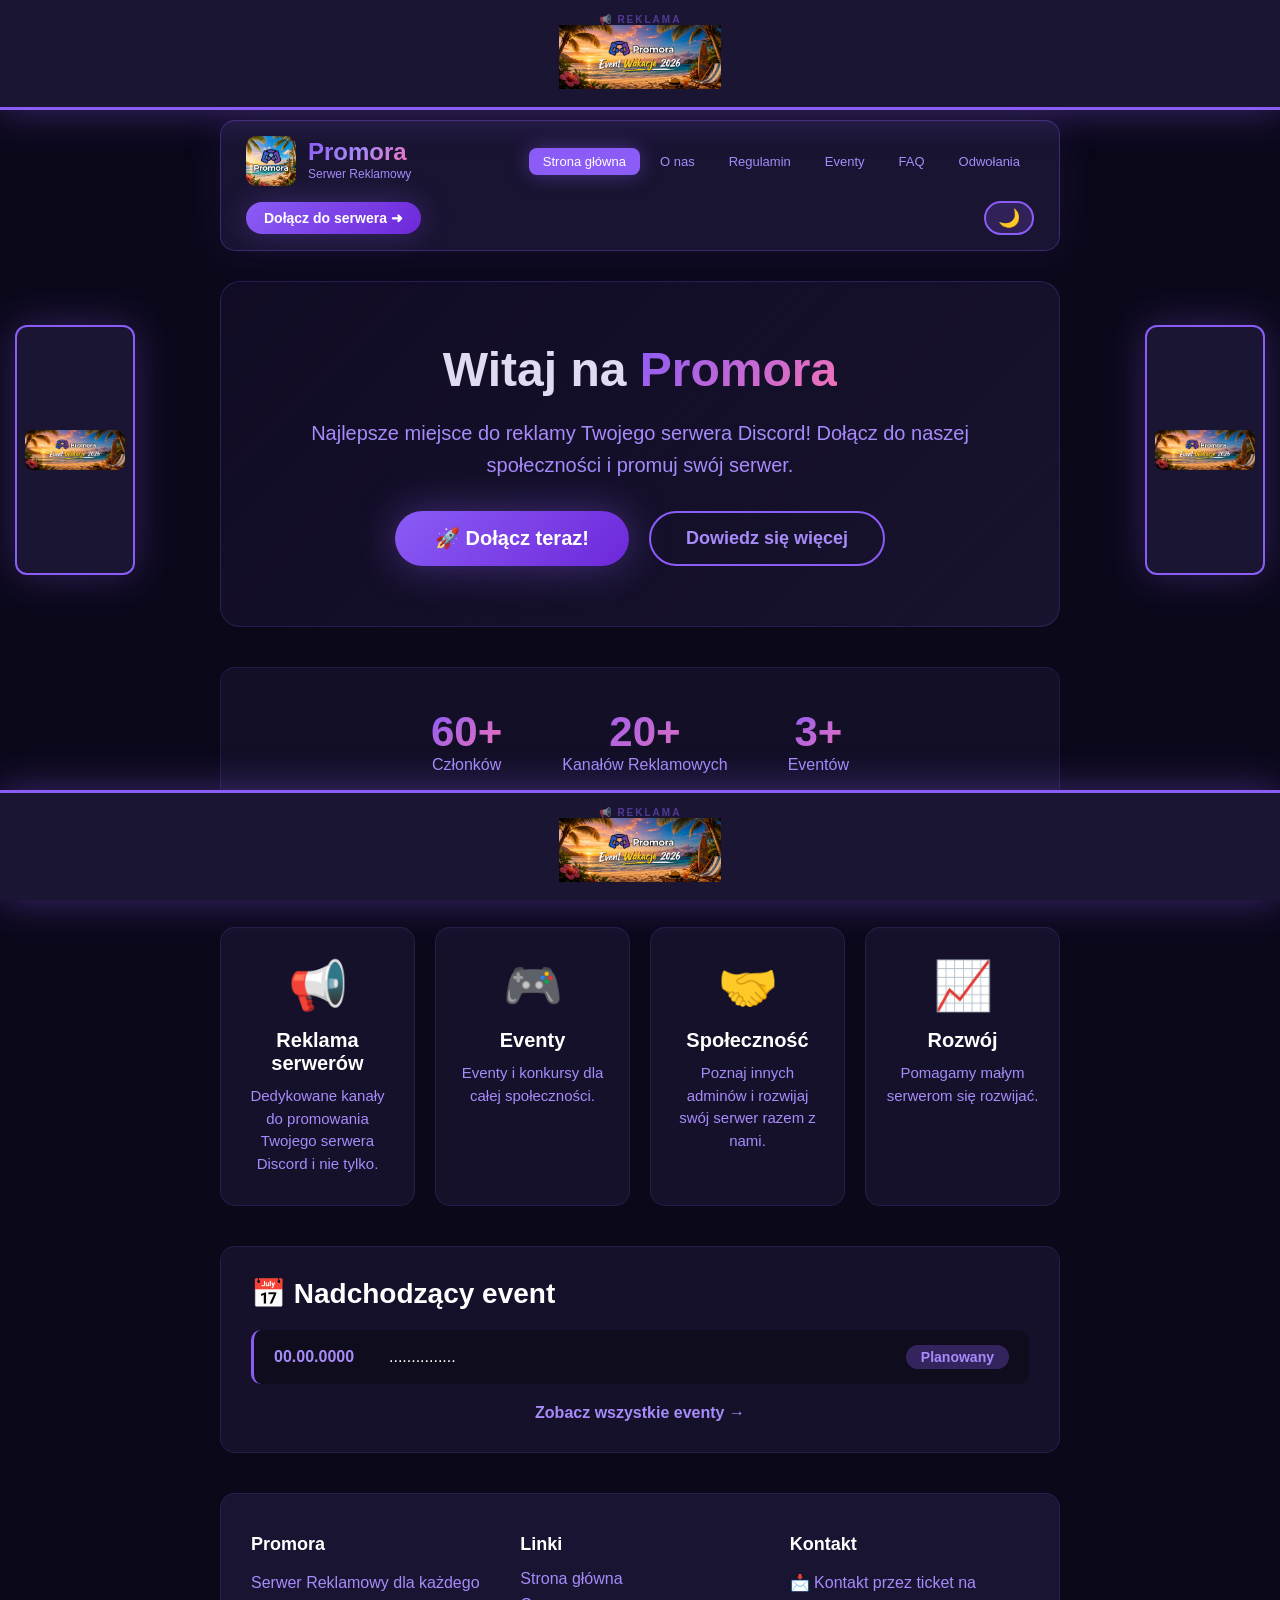
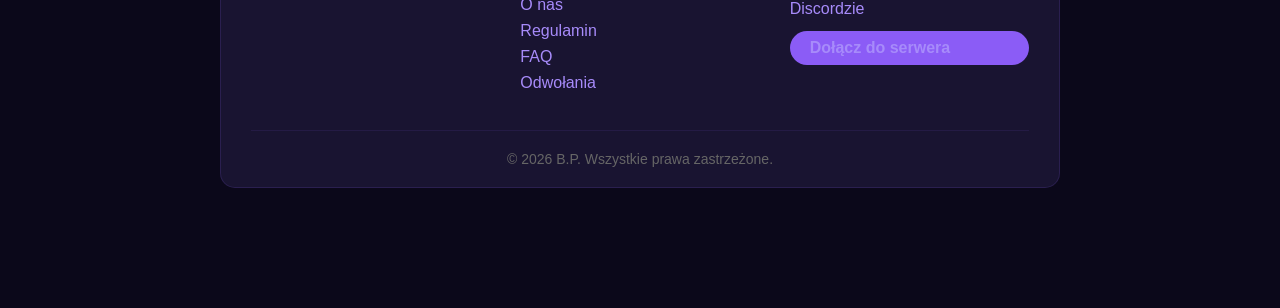
==== commit e7fd0cc3: "Update index.html" ====
--- a/index.html
+++ b/index.html
@@ -167,11 +167,12 @@
     </div>
 
     <!-- ====== REKLAMA DOLNA (FIXED) ====== -->
-    <div id="reklama-dol" class="reklama-bottom">
-        <a href="https://discord.gg/f8qhJQSRA7" target="_blank">
-            <img src="images/baner.png" alt="Reklama dolna" />
-        </a>
-    </div>
+   <div id="reklama-dol" class="reklama-bottom">
+    <span class="reklama-etykieta">📢 REKLAMA</span>
+    <a href="https://discord.gg/f8qhJQSRA7" target="_blank">
+        <img src="images/baner.png" alt="Reklama dolna" />
+    </a>
+</div>
 
     <!-- ====== SKRYPTY ====== -->
     <script src="js/script.js"></script>
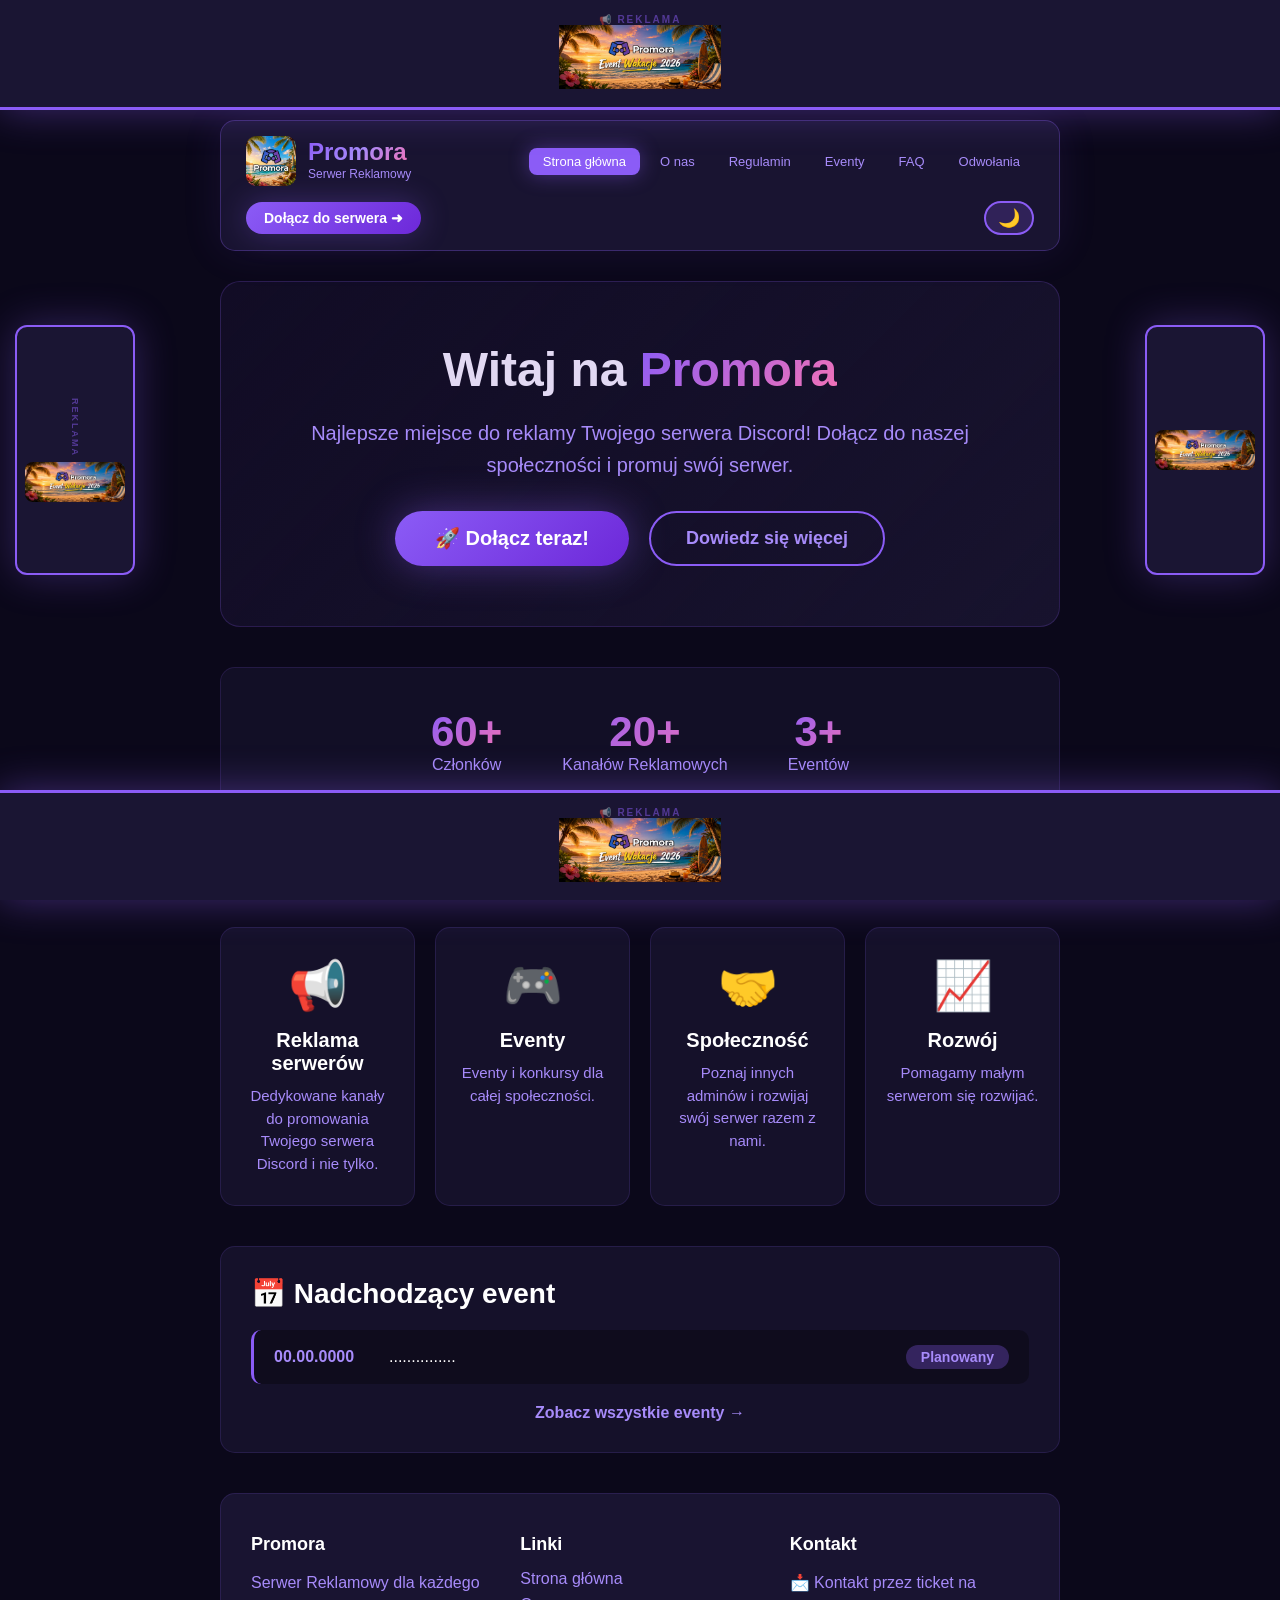
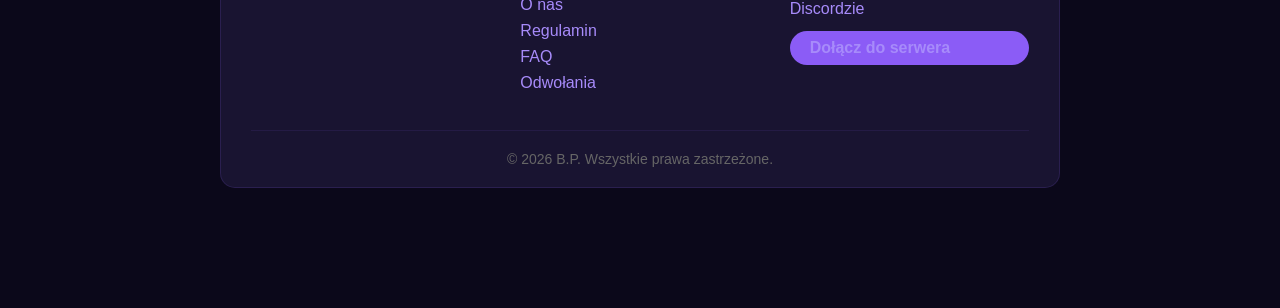
==== commit 0dc9e30a: "Update index.html" ====
--- a/index.html
+++ b/index.html
@@ -19,11 +19,12 @@
 </div>
 
     <!-- ====== REKLAMA LEWA (FIXED) ====== -->
-    <div id="reklama-lewa" class="reklama-side left">
-        <a href="https://discord.gg/f8qhJQSRA7" target="_blank">
-            <img src="images/baner1.png" alt="Reklama lewa" />
-        </a>
-    </div>
+   <div id="reklama-lewa" class="reklama-side left">
+    <span class="reklama-etykieta" style="writing-mode: vertical-rl; margin-bottom: 5px; font-size: 9px;">REKLAMA</span>
+    <a href="https://discord.gg/f8qhJQSRA7" target="_blank">
+        <img src="images/baner1.png" alt="Reklama lewa" />
+    </a>
+</div>
 
     <!-- ====== REKLAMA PRAWA (FIXED) ====== -->
     <div id="reklama-prawa" class="reklama-side right">
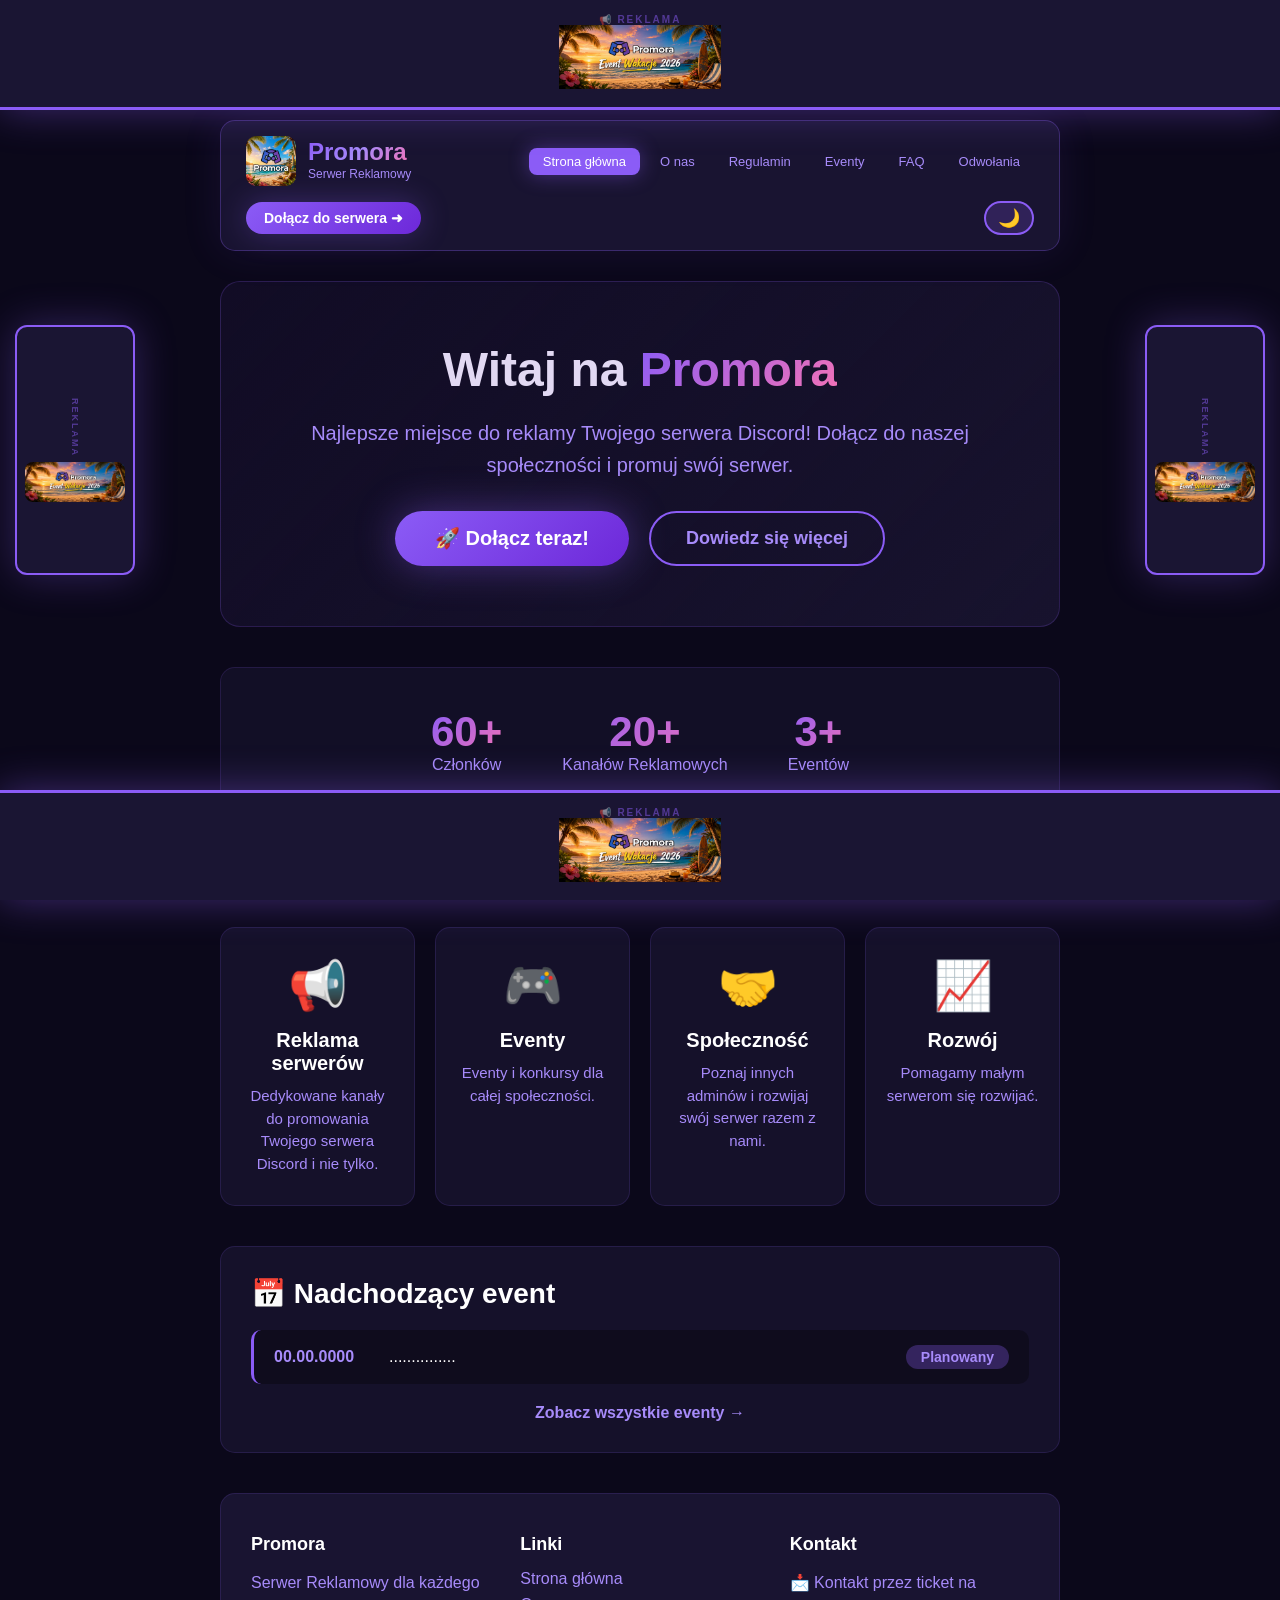
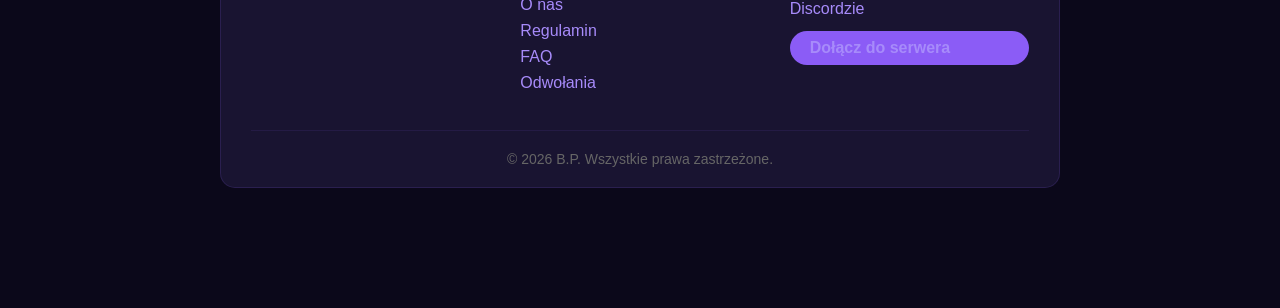
==== commit b5d167e7: "Update index.html" ====
--- a/index.html
+++ b/index.html
@@ -27,12 +27,13 @@
 </div>
 
     <!-- ====== REKLAMA PRAWA (FIXED) ====== -->
-    <div id="reklama-prawa" class="reklama-side right">
-        <a href="https://discord.gg/f8qhJQSRA7" target="_blank">
-            <img src="images/baner2.png" alt="Reklama prawa" />
-        </a>
-    </div>
-
+   <div id="reklama-prawa" class="reklama-side right">
+    <span class="reklama-etykieta" style="writing-mode: vertical-rl; margin-bottom: 5px; font-size: 9px;">REKLAMA</span>
+    <a href="https://discord.gg/f8qhJQSRA7" target="_blank">
+        <img src="images/baner2.png" alt="Reklama prawa" />
+    </a>
+</div>
+    
     <!-- ====== GŁÓWNY KONTENER ====== -->
     <div class="container">
 
